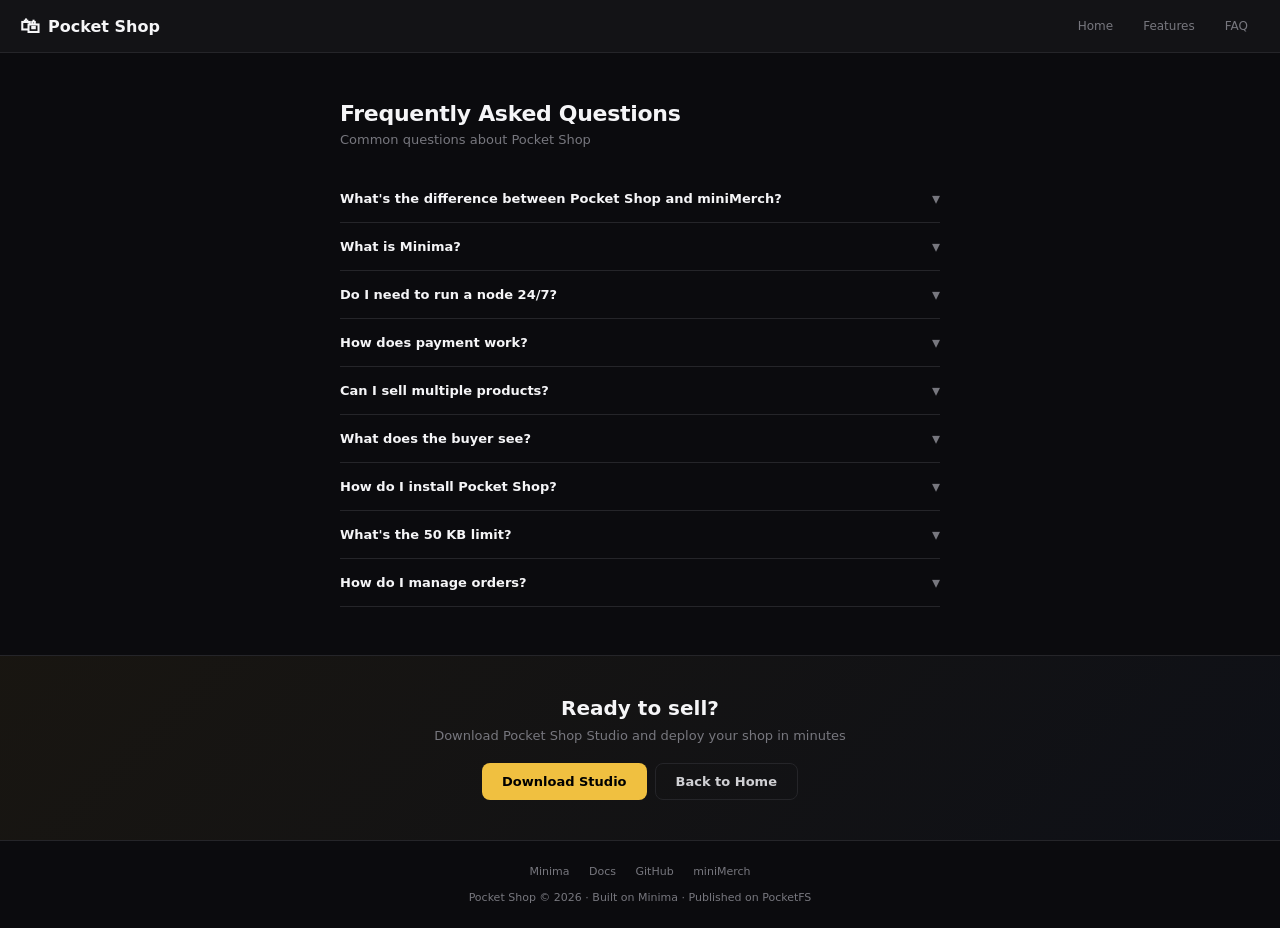
==== faq.html @ c5159cd7 "Initial pocketshop.uk site Pocket Shop landing site with home, features, and FAQ pages. Dark theme m" ====
<html>
<head>
  <meta charset="UTF-8">
  <meta name="viewport" content="width=device-width, initial-scale=1.0">
  <title>FAQ — Pocket Shop</title>
  <script type="text/javascript" src="../../miniweb/mds.js"></script>
  <script type="text/javascript" src="../../miniweb/miniweb.js"></script>
  <link rel="stylesheet" href="../../miniweb/libs/jquery/jquery-ui-1.14.1/jquery-ui.css">
  <script type="text/javascript" src="../../miniweb/libs/jquery/jquery-3.7.1.min.js"></script>
  <script type="text/javascript" src="../../miniweb/libs/jquery/jquery-ui-1.14.1/jquery-ui.js"></script>
  <link rel="stylesheet" href="../../miniweb/fonts/fonts.css">
  <link rel="stylesheet" href="style.css">
</head>
<body>

<!-- Nav -->
<div class="nav">
  <div class="nav-brand">
    <span class="icon">🛍</span>
    <span>Pocket Shop</span>
  </div>
  <div class="nav-links">
    <a href="index.html">Home</a>
    <a href="features.html">Features</a>
    <a href="faq.html">FAQ</a>
  </div>
</div>

<div class="section">
  <div class="section-title">Frequently Asked Questions</div>
  <div class="section-sub">Common questions about Pocket Shop</div>

  <div>
    <div class="faq-item">
      <button class="faq-q" onclick="this.parentElement.classList.toggle('open')">
        <span>What's the difference between Pocket Shop and miniMerch?</span>
        <span class="arrow">&#9662;</span>
      </button>
      <div class="faq-a"><div class="faq-a-inner">
        The biggest difference is distribution. Pocket Shop publishes to PocketWeb — your shop is broadcast to every node on the network, searchable by keyword, and accessible by address. No link sharing needed. <a href="https://minimerch.info">miniMerch</a> generates shop files that you need to share and distribute yourself. Beyond that, Pocket Shop is single-product and ultra-lightweight (under 50 KB), while miniMerch supports multiple products with a shopping cart.
      </div></div>
    </div>

    <div class="faq-item">
      <button class="faq-q" onclick="this.parentElement.classList.toggle('open')">
        <span>What is Minima?</span>
        <span class="arrow">&#9662;</span>
      </button>
      <div class="faq-a"><div class="faq-a-inner">
        Minima is a Layer-1 blockchain that runs completely on-device. Unlike other blockchains that require powerful servers, Minima nodes can run on phones, IoT devices, or desktop computers. This makes it perfect for truly decentralized applications like Pocket Shop.
      </div></div>
    </div>

    <div class="faq-item">
      <button class="faq-q" onclick="this.parentElement.classList.toggle('open')">
        <span>Do I need to run a node 24/7?</span>
        <span class="arrow">&#9662;</span>
      </button>
      <div class="faq-a"><div class="faq-a-inner">
        For selling: Yes, your node needs to be online to receive orders. However, Minima's mobile app runs efficiently in the background with minimal battery drain. For buying: No, you just need a node running when you place an order.
      </div></div>
    </div>

    <div class="faq-item">
      <button class="faq-q" onclick="this.parentElement.classList.toggle('open')">
        <span>How does payment work?</span>
        <span class="arrow">&#9662;</span>
      </button>
      <div class="faq-a"><div class="faq-a-inner">
        Customers pay with Minima or bridged USDT. The payment and an encrypted order are sent in a single on-chain transaction straight to your wallet address. No intermediary, no payment processor, no escrow.
      </div></div>
    </div>

    <div class="faq-item">
      <button class="faq-q" onclick="this.parentElement.classList.toggle('open')">
        <span>Can I sell multiple products?</span>
        <span class="arrow">&#9662;</span>
      </button>
      <div class="faq-a"><div class="faq-a-inner">
        Pocket Shop is designed for one product per shop. You can build multiple shops for different products — each one gets its own PocketWeb address and is independently searchable. If you need a multi-product store with a cart, check out <a href="https://minimerch.info">miniMerch</a>.
      </div></div>
    </div>

    <div class="faq-item">
      <button class="faq-q" onclick="this.parentElement.classList.toggle('open')">
        <span>What does the buyer see?</span>
        <span class="arrow">&#9662;</span>
      </button>
      <div class="faq-a"><div class="faq-a-inner">
        Buyers can find your shop by searching PocketWeb by keyword or navigating directly to your address. They see a clean, single-product page with your image, description, price, and a quantity selector. They enter their email, shipping address, and an optional message. Everything is encrypted before the transaction is sent.
      </div></div>
    </div>

    <div class="faq-item">
      <button class="faq-q" onclick="this.parentElement.classList.toggle('open')">
        <span>How do I install Pocket Shop?</span>
        <span class="arrow">&#9662;</span>
      </button>
      <div class="faq-a"><div class="faq-a-inner">
        Three options: (1) Download the Studio desktop app from <a href="https://github.com/eurobuddha/pocketShop/releases" target="_blank">GitHub Releases</a> for macOS or Windows. (2) Run <code>npm i -g pocketshop</code> and type <code>pocketshop</code>. (3) Clone the repo and run <code>npm run studio</code>.
      </div></div>
    </div>

    <div class="faq-item">
      <button class="faq-q" onclick="this.parentElement.classList.toggle('open')">
        <span>What's the 50 KB limit?</span>
        <span class="arrow">&#9662;</span>
      </button>
      <div class="faq-a"><div class="faq-a-inner">
        PocketWeb has a 50 KB file size limit. Pocket Shop is designed to stay well under this. Use SVG images for the smallest packages. Studio warns you if your build exceeds the limit and auto-resizes raster images.
      </div></div>
    </div>

    <div class="faq-item">
      <button class="faq-q" onclick="this.parentElement.classList.toggle('open')">
        <span>How do I manage orders?</span>
        <span class="arrow">&#9662;</span>
      </button>
      <div class="faq-a"><div class="faq-a-inner">
        Pocket Shop generates an mInbox MiniDapp alongside your shop. Install it on your node and orders appear automatically. You can update status (Paid/Preparing/Shipped), reply via ChainMail, and export orders to CSV.
      </div></div>
    </div>
  </div>
</div>

<!-- CTA -->
<div class="cta-banner">
  <h2>Ready to sell?</h2>
  <p>Download Pocket Shop Studio and deploy your shop in minutes</p>
  <div class="btn-row">
    <a href="https://github.com/eurobuddha/pocketShop/releases" target="_blank" class="btn btn-gold">Download Studio</a>
    <a href="index.html" class="btn btn-outline">Back to Home</a>
  </div>
</div>

<div class="footer">
  <a href="https://minima.global" target="_blank">Minima</a>
  <a href="https://docs.minima.global" target="_blank">Docs</a>
  <a href="https://github.com/eurobuddha/pocketShop" target="_blank">GitHub</a>
  <a href="https://minimerch.info">miniMerch</a>
  <br><br>
  Pocket Shop &copy; 2026 &middot; Built on Minima &middot; Published on PocketFS
</div>

<script type="text/javascript">
  miniweb_Init();
  MDS.init(function(msg) {});
</script>

</body>
</html>
---- style.css ----
/* Pocket Shop MiniSite — dark editorial aesthetic */

:root {
  --bg: #0b0b0e;
  --surface: #131316;
  --surface2: #1a1a1f;
  --border: #252529;
  --accent: #f0c040;
  --accent2: #e8a820;
  --green: #34d399;
  --blue: #5b8def;
  --text: #d0d0d4;
  --dim: #77777e;
  --heading: #f5f5f7;
  --radius: 12px;
}

* { margin: 0; padding: 0; box-sizing: border-box; }

body {
  font-family: Manrope, system-ui, sans-serif;
  background: var(--bg);
  color: var(--text);
  -webkit-font-smoothing: antialiased;
}

a { color: var(--accent); text-decoration: none; }
a:hover { color: var(--accent2); }

/* -- Animations -- */
@keyframes fadeUp {
  from { opacity: 0; transform: translateY(16px); }
  to   { opacity: 1; transform: translateY(0); }
}

/* -- Nav -- */
.nav {
  display: flex;
  align-items: center;
  justify-content: space-between;
  padding: 14px 20px;
  background: var(--surface);
  border-bottom: 1px solid var(--border);
  position: sticky;
  top: 0;
  z-index: 50;
}
.nav-brand {
  display: flex;
  align-items: center;
  gap: 8px;
  font-size: 16px;
  font-weight: 700;
  color: var(--heading);
}
.nav-brand .icon { font-size: 20px; }
.nav-links {
  display: flex;
  gap: 6px;
}
.nav-links a {
  padding: 5px 12px;
  border-radius: 6px;
  font-size: 12px;
  font-weight: 500;
  color: var(--dim);
  transition: all 120ms;
}
.nav-links a:hover {
  background: var(--surface2);
  color: var(--text);
}

/* -- Hero -- */
.hero {
  text-align: center;
  padding: 64px 20px 48px;
  animation: fadeUp 0.5s ease both;
}
.hero-badge {
  display: inline-flex;
  align-items: center;
  gap: 6px;
  padding: 4px 14px;
  border-radius: 20px;
  background: rgba(240,192,64,0.08);
  border: 1px solid rgba(240,192,64,0.2);
  font-size: 11px;
  color: var(--accent);
  letter-spacing: 0.03em;
  margin-bottom: 20px;
}
.hero-badge-dot {
  width: 6px; height: 6px;
  background: var(--green);
  border-radius: 50%;
  animation: pulse 2s ease infinite;
}
@keyframes pulse {
  0%,100% { opacity: 1; }
  50% { opacity: 0.3; }
}

.hero h1 {
  font-size: 32px;
  font-weight: 700;
  color: var(--heading);
  letter-spacing: -0.5px;
  line-height: 1.2;
  margin-bottom: 14px;
  animation: fadeUp 0.5s ease 0.1s both;
}
.hero p {
  font-size: 15px;
  color: var(--dim);
  line-height: 1.6;
  max-width: 480px;
  margin: 0 auto 28px;
  animation: fadeUp 0.5s ease 0.2s both;
}

.hero-cta {
  display: inline-flex;
  align-items: center;
  gap: 8px;
  padding: 12px 28px;
  border-radius: 10px;
  background: var(--accent);
  color: #000;
  font-size: 14px;
  font-weight: 700;
  transition: background 120ms;
  animation: fadeUp 0.5s ease 0.3s both;
}
.hero-cta:hover {
  background: var(--accent2);
  color: #000;
}

/* -- Section -- */
.section {
  padding: 48px 20px;
  max-width: 640px;
  margin: 0 auto;
}
.section-alt {
  background: var(--surface);
  max-width: none;
  border-top: 1px solid var(--border);
  border-bottom: 1px solid var(--border);
}
.section-alt .section-inner {
  max-width: 640px;
  margin: 0 auto;
}
.section-title {
  font-size: 22px;
  font-weight: 700;
  color: var(--heading);
  margin-bottom: 6px;
  letter-spacing: -0.3px;
}
.section-sub {
  font-size: 13px;
  color: var(--dim);
  margin-bottom: 28px;
}

/* -- Steps -- */
.steps {
  display: flex;
  flex-direction: column;
  gap: 16px;
}
.step {
  display: flex;
  gap: 14px;
  align-items: flex-start;
}
.step-num {
  width: 32px; height: 32px;
  border-radius: 8px;
  background: var(--accent);
  color: #000;
  font-size: 14px;
  font-weight: 800;
  display: flex;
  align-items: center;
  justify-content: center;
  flex-shrink: 0;
}
.step h3 {
  font-size: 14px;
  font-weight: 600;
  color: var(--heading);
  margin-bottom: 4px;
}
.step p {
  font-size: 13px;
  color: var(--dim);
  line-height: 1.55;
}

/* -- Feature cards -- */
.features {
  display: grid;
  grid-template-columns: 1fr 1fr;
  gap: 10px;
}
@media (max-width: 400px) {
  .features { grid-template-columns: 1fr; }
}
.feature {
  background: var(--surface2);
  border: 1px solid var(--border);
  border-radius: var(--radius);
  padding: 16px;
  transition: border-color 120ms;
}
.feature:hover { border-color: #3a3a40; }
.feature-icon {
  font-size: 22px;
  margin-bottom: 10px;
}
.feature h3 {
  font-size: 13px;
  font-weight: 600;
  color: var(--heading);
  margin-bottom: 5px;
}
.feature p {
  font-size: 12px;
  color: var(--dim);
  line-height: 1.5;
}

/* -- FAQ -- */
.faq-item {
  border-bottom: 1px solid var(--border);
}
.faq-q {
  display: flex;
  justify-content: space-between;
  align-items: center;
  padding: 14px 0;
  cursor: pointer;
  font-size: 13px;
  font-weight: 600;
  color: var(--heading);
  background: none;
  border: none;
  width: 100%;
  text-align: left;
  font-family: inherit;
}
.faq-q:hover { color: var(--accent); }
.faq-q .arrow {
  font-size: 16px;
  color: var(--dim);
  transition: transform 200ms;
}
.faq-item.open .arrow { transform: rotate(180deg); }
.faq-a {
  max-height: 0;
  overflow: hidden;
  transition: max-height 300ms ease;
}
.faq-item.open .faq-a {
  max-height: 200px;
}
.faq-a-inner {
  padding: 0 0 14px;
  font-size: 13px;
  color: var(--dim);
  line-height: 1.6;
}

/* -- CTA banner -- */
.cta-banner {
  text-align: center;
  padding: 40px 20px;
  background: linear-gradient(135deg, rgba(240,192,64,0.06), rgba(91,141,239,0.04));
  border-top: 1px solid var(--border);
}
.cta-banner h2 {
  font-size: 20px;
  color: var(--heading);
  margin-bottom: 8px;
}
.cta-banner p {
  font-size: 13px;
  color: var(--dim);
  margin-bottom: 20px;
}
.btn-row {
  display: flex;
  gap: 8px;
  justify-content: center;
  flex-wrap: wrap;
}
.btn {
  display: inline-flex;
  align-items: center;
  gap: 6px;
  padding: 10px 20px;
  border-radius: 8px;
  font-size: 13px;
  font-weight: 600;
  transition: all 120ms;
}
.btn-gold {
  background: var(--accent);
  color: #000;
}
.btn-gold:hover { background: var(--accent2); color: #000; }
.btn-outline {
  background: transparent;
  border: 1px solid var(--border);
  color: var(--text);
}
.btn-outline:hover {
  border-color: var(--accent);
  color: var(--accent);
}

/* -- Comparison table -- */
.compare-table {
  width: 100%;
  border-collapse: collapse;
  font-size: 13px;
  margin-top: 8px;
}
.compare-table th {
  text-align: left;
  padding: 10px 12px;
  font-weight: 600;
  color: var(--heading);
  border-bottom: 2px solid var(--border);
  font-size: 12px;
}
.compare-table td {
  padding: 10px 12px;
  border-bottom: 1px solid var(--border);
  color: var(--dim);
}
.compare-table tr:hover td {
  color: var(--text);
}
.compare-table .highlight {
  color: var(--accent);
  font-weight: 600;
}

/* -- Footer -- */
.footer {
  text-align: center;
  padding: 24px 20px;
  border-top: 1px solid var(--border);
  font-size: 11px;
  color: var(--dim);
}
.footer a { color: var(--dim); margin: 0 8px; }
.footer a:hover { color: var(--accent); }

/* -- Live node data -- */
.node-bar {
  display: flex;
  gap: 12px;
  justify-content: center;
  flex-wrap: wrap;
  margin-top: 14px;
}
.node-stat {
  background: var(--surface2);
  border: 1px solid var(--border);
  border-radius: 8px;
  padding: 8px 14px;
  text-align: center;
  min-width: 90px;
}
.node-val {
  font-size: 16px;
  font-weight: 700;
  color: var(--blue);
}
.node-label {
  font-size: 10px;
  color: var(--dim);
  margin-top: 2px;
}
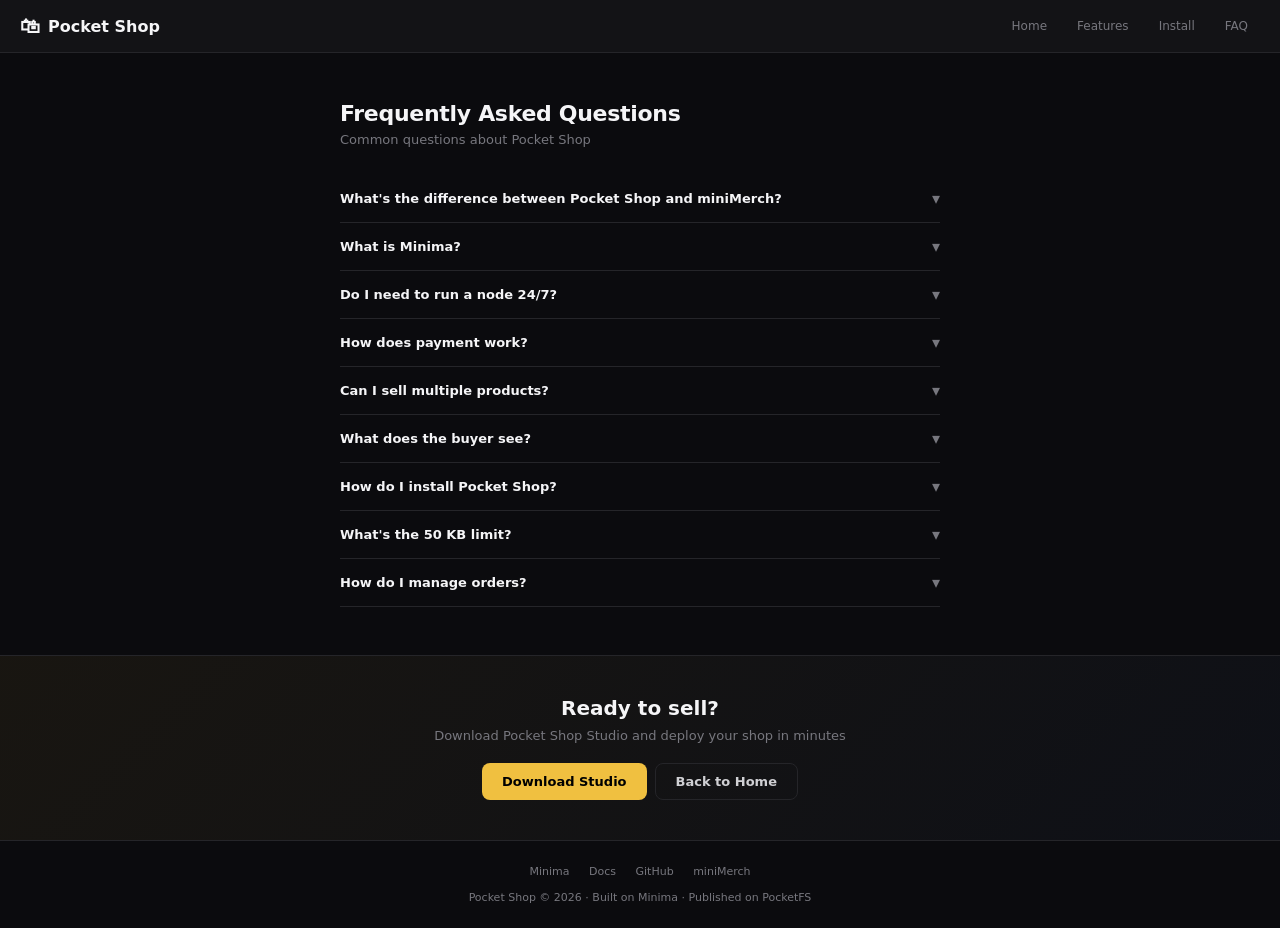
==== commit 44e24379: "Add install guide and update nav across all pages Install page covers node setup (mobile + desktop)," ====
--- a/faq.html
+++ b/faq.html
@@ -22,6 +22,7 @@
   <div class="nav-links">
     <a href="index.html">Home</a>
     <a href="features.html">Features</a>
+    <a href="install.html">Install</a>
     <a href="faq.html">FAQ</a>
   </div>
 </div>
